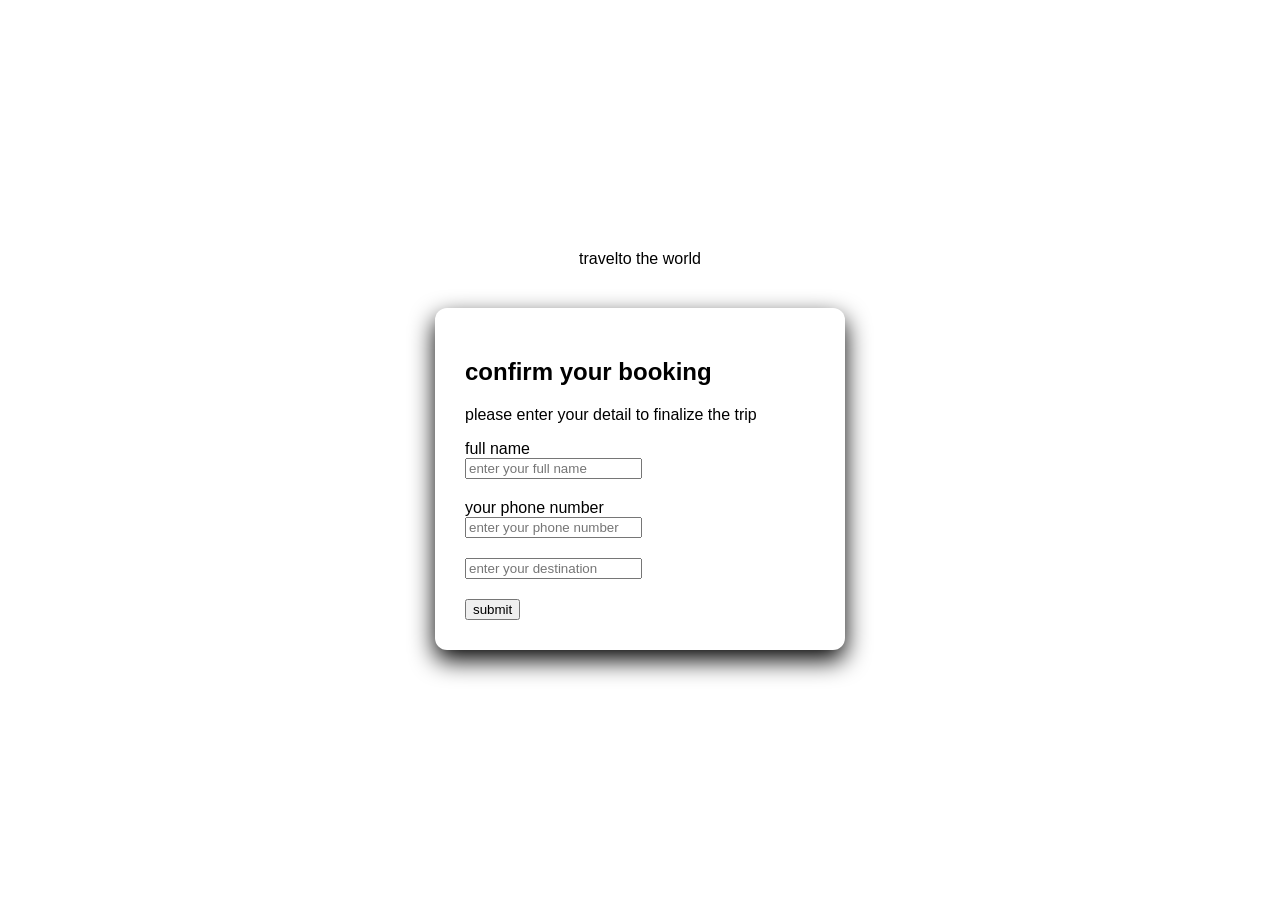
==== index.html @ bd51d029 "Add files via upload" ====
<!DOCTYPE html>
<html lang="en"dir="ltr"
 <head>
   <title>book your trip</title>
   <style>body{font-family:arial,
          sans-serif;
           background-color: white;
             display: flex;
             flex-direction: column;
             justify-content: center;
             align-items: center;
             margin: 0;
             gap: 20px;
             height: 100vh;          }
       .booking-card{ background: white;
                     padding: 30px;
                     border-radius: 12px;
                     box-shadow: 0 10px 25px;
                     margin-top: 20px;
                     width: 350px;       
      .form-group{margin-bottom: 15px;
                   display: flex;
                     flex-direction: column;
                      align-items: flex-start;
                       margin-bottom: 20px;
           .input{width: 100% 
              padding: 12px;
              BORDER:1PX SOLID #ADD;
              border-radius: 6px;
               box-sizing: border-box;     }
        button{width: 100%
                padding: 15px;
                background-color: black;
                 color: white;
                 border: NONE;
                 border-radius: 7px;
                  cursor: pointer;
                  font-weight: bold;
                  font-size: 17px;
                  cursor: pointer;
                   display: block;
                  margin-top: 20px;      }
        .label{display: block;
               margin-bottom: 5px;
              text-align: left;
               font-weight: bold;   }
        button:hover{background-color: black;}
    </style>
</head>
 <body>
   <header class="simple-header">
       <div class="logo">travelto the world</div>
</header>
<div class="booking-card">
  <h2>confirm your booking</h2>
   <p>please enter your detail to finalize the trip</p>
     <form action="#">
       <div class="form-group">
           <label for="name">full name</label>
            <input type="text"id="name"placeholder="enter your full name"required>
       </div>
         <div class="form-group">
           <label for="telephone number">your phone number</label>
            <input type="tel" placeholder="enter your phone number"required>
         </div>
       <div class="form-group">
         <label for="destination"your destination</label> 
              <input type="text"id="destination" placeholder="enter your destination">
            </div>
       <button type="submit">submit</button>
      </form>
    </div>
  </body>
</html>

















</body>
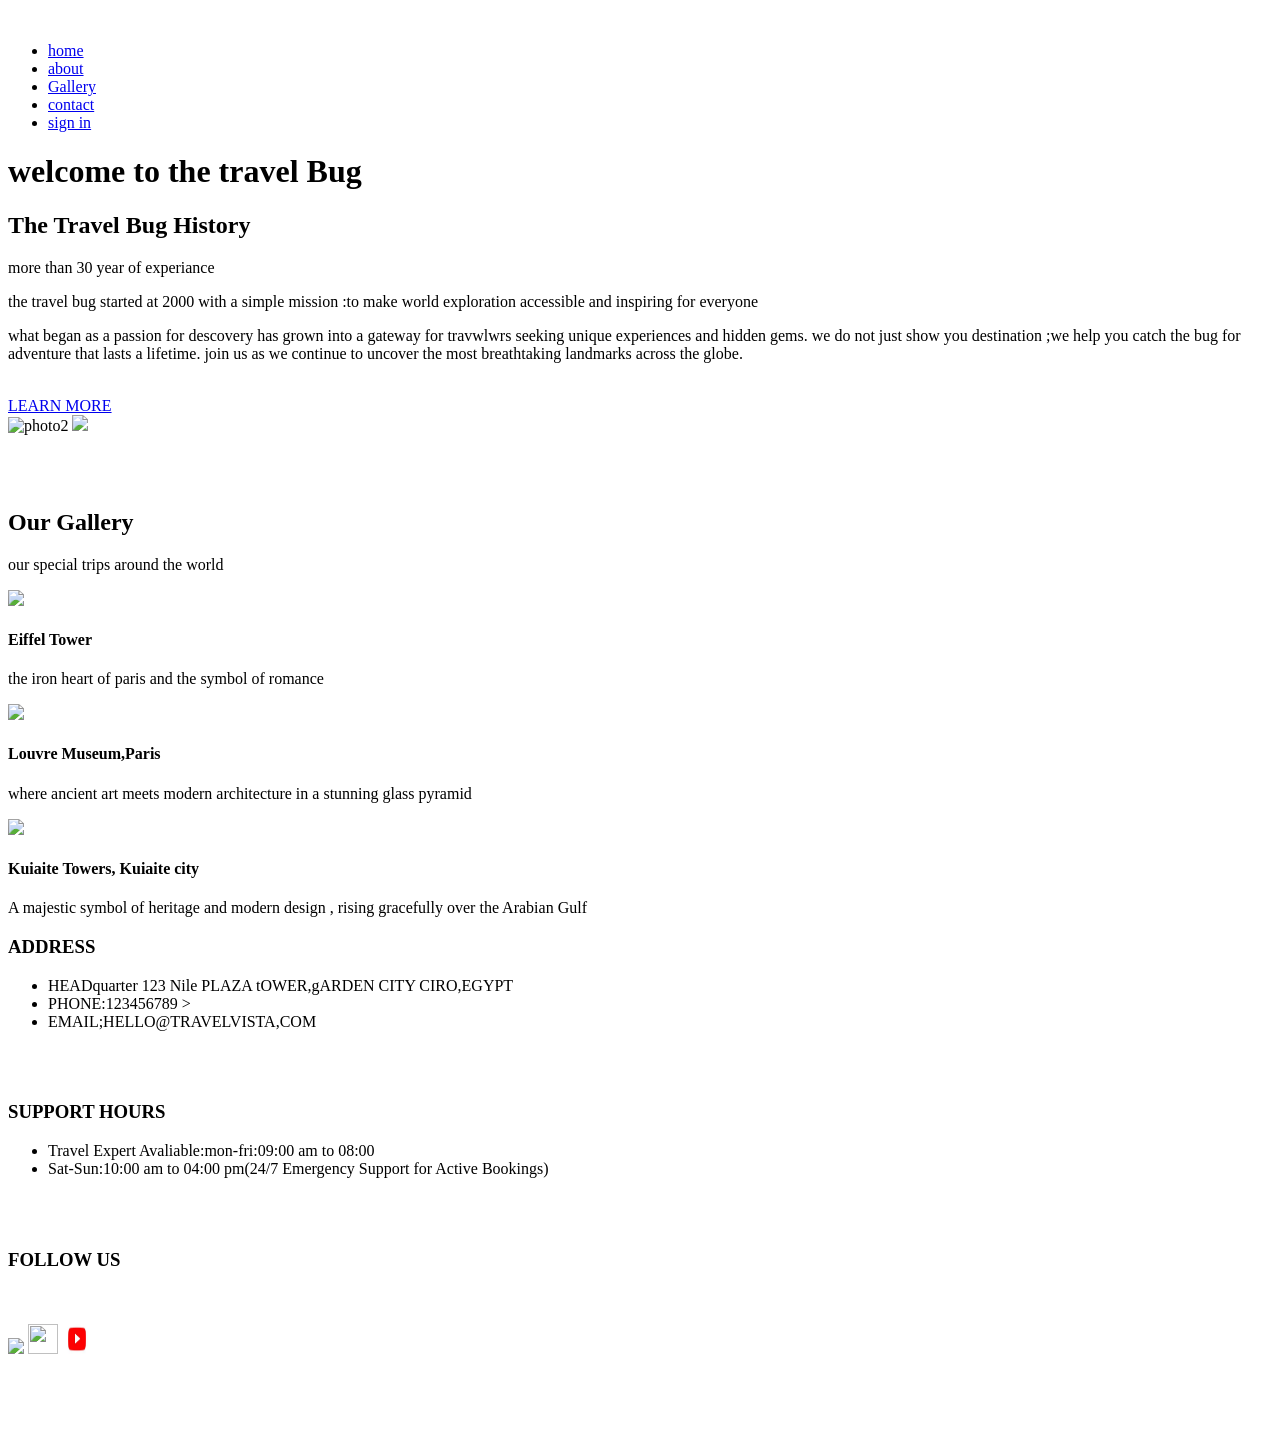
==== commit 5e99364e: "Add files via upload" ====
--- a/index.html
+++ b/index.html
@@ -1,93 +1,164 @@
 <!DOCTYPE html>
-<html lang="en"dir="ltr"
- <head>
-   <title>book your trip</title>
-   <style>body{font-family:arial,
-          sans-serif;
-           background-color: white;
-             display: flex;
-             flex-direction: column;
-             justify-content: center;
-             align-items: center;
-             margin: 0;
-             gap: 20px;
-             height: 100vh;          }
-       .booking-card{ background: white;
-                     padding: 30px;
-                     border-radius: 12px;
-                     box-shadow: 0 10px 25px;
-                     margin-top: 20px;
-                     width: 350px;       
-      .form-group{margin-bottom: 15px;
-                   display: flex;
-                     flex-direction: column;
-                      align-items: flex-start;
-                       margin-bottom: 20px;
-           .input{width: 100% 
-              padding: 12px;
-              BORDER:1PX SOLID #ADD;
-              border-radius: 6px;
-               box-sizing: border-box;     }
-        button{width: 100%
-                padding: 15px;
-                background-color: black;
-                 color: white;
-                 border: NONE;
-                 border-radius: 7px;
-                  cursor: pointer;
-                  font-weight: bold;
-                  font-size: 17px;
-                  cursor: pointer;
-                   display: block;
-                  margin-top: 20px;      }
-        .label{display: block;
-               margin-bottom: 5px;
-              text-align: left;
-               font-weight: bold;   }
-        button:hover{background-color: black;}
-    </style>
+<html lang="en">
+<head>
+    <meta charset="UTF-8">
+    <meta name="viewport" content="width=device-width, initial-scale=1.0">
+    <title>the travel bug</title>
+    <link rel="stylesheet" href="style.css">
+
 </head>
- <body>
-   <header class="simple-header">
-       <div class="logo">travelto the world</div>
-</header>
-<div class="booking-card">
-  <h2>confirm your booking</h2>
-   <p>please enter your detail to finalize the trip</p>
-     <form action="#">
-       <div class="form-group">
-           <label for="name">full name</label>
-            <input type="text"id="name"placeholder="enter your full name"required>
-       </div>
-         <div class="form-group">
-           <label for="telephone number">your phone number</label>
-            <input type="tel" placeholder="enter your phone number"required>
-         </div>
-       <div class="form-group">
-         <label for="destination"your destination</label> 
-              <input type="text"id="destination" placeholder="enter your destination">
-            </div>
-       <button type="submit">submit</button>
-      </form>
-    </div>
-  </body>
-</html>
+<body>
+    <header>
+        <div id="navbar">
+          <img src="https://static.vecteezy.com/system/resources/thumbnails/005/183/355/small/travel-agency-logo-template-holiday-logo-template-beach-logo-concept-vector.jpg" alt="">  
+        <nav>
+            <ul>
+                <li><a href="#home">home</a></li> 
+                <li><a href="#about">about</a></li>
+                <li><a href="#Gallery">Gallery</a></li>
+                <li><a href="#contact">contact</a></li>
+                <li><a href="#sign in">sign in</a></li> 
+        </ul>
+        
+        </nav>
+        </div>
+        <div class="content">
+            <h1>welcome to<span class="primary"> the travel Bug </span></h1>
+           
+
+        </div>
+    </header>
+    <!--Header end-->
+<main>
+    <!--About stert-->
+    <section id="about">
+        <div class="container">
+            <div class="title">
+                <h2>The Travel Bug History</h2>
+                <p>more than 30 year of experiance </p>
+              </div>
+              <div class="about-content">
+              <div>
+                
+                <p>the travel bug started at 2000 with a simple mission :to make world exploration accessible and inspiring for everyone</p> <p> what began as a passion for descovery has grown into a gateway for travwlwrs seeking unique experiences and hidden gems. we do not just show you destination ;we help you catch the bug for adventure that lasts a lifetime. join us as we continue to uncover the most breathtaking landmarks across the globe. </p>
+<br/>
+ <a href="#" class="btu-secondary">LEARN MORE</a>
+
+ 
+              </div>
+                <img src="https://memphisholidays.co.uk/uploaded_files/blogs/2024/4//1713861380Singapore.webp" alt="photo2" width="400px">
+<img src="https://skylifeholidays.com/wp-content/uploads/2024/11/%D8%AF%D8%A7%D8%B1-%D8%A3%D9%88%D8%A8%D8%B1%D8%A7-%D8%B3%D9%8A%D8%AF%D9%86%D9%8A%D8%8C-%D8%A3%D8%B3%D8%AA%D8%B1%D8%A7%D9%84%D9%8A%D8%A7.webp" width="400px">
+
+              </div>
+              </div>
+        </div>
+
+    </section>
+
+    <!--About end--> 
+    <!--Gallery start -->
+<br/>
+<br/>
+<br/>
+     <section id="Gallery">
+        <div class="container">
+            <div class="title"> 
+
+  <h2>Our Gallery</h2>
+<p> our special trips around the world</p>  
+ </div>
+  
+    <div class=" Gallery-items"> 
+        <div>  
+            <img src="https://www.aljazeera.net/wp-content/uploads/2019/06/4f8f26ee-e17a-497e-a91c-1b2ab2525b7a.jpeg?resize=770%2C513&quality=80" width="400px"  >
+            <div>
+                <h4>Eiffel Tower</h4>
+                <P>the iron heart of paris and the symbol of romance</P>
+     </div>
+</div>
+<div>
+<img src="https://encrypted-tbn0.gstatic.com/images?q=tbn:ANd9GcRgQF373im92UBff6ddiibeLbAQGKxfPFmVWA&s" width="400px">
+<div>
+<h4>Louvre Museum,Paris</h4>
+<p>where ancient art meets modern architecture in a stunning glass pyramid</p>
+
+</div>
+</div>
 
 
 
+<div>
+ <img src="https://blog.souqfann.com/wp-content/uploads/2021/08/AnyConv.com__%D9%83%D9%88%D9%8A%D8%AA.jpg" width="400px">
+ <div>
+    <h4>Kuiaite Towers, Kuiaite city</h4>
+    <p> A majestic symbol of heritage and modern design , rising gracefully over the Arabian Gulf</p>
+
+</div>
+</div>
+</div>
+     </section>
+     <!--Gallery end-->
+     <!--contact startt-->
+     <section id="contact">
+        <div class="container">
+            <div class="contact-content">
+                <div class="contact-info">
+                    <div>
+                     <h3>ADDRESS</h3>   <p>
+ <ul>
+<li>HEADquarter 123 Nile PLAZA tOWER,gARDEN CITY CIRO,EGYPT</li>
+<li> PHONE:123456789 ></li>
+
+<li>EMAIL;HELLO@TRAVELVISTA,COM</li>
+ </ul>                 
+ </p>
+<br/>
+<br/>
+</div>
+</div>
+</div>
+<div> <h3> SUPPORT HOURS</h3>
+    <p>
+        <ul>
+            <LI>Travel Expert Avaliable:mon-fri:09:00 am to 08:00</LI>
+
+<LI>Sat-Sun:10:00 am to 04:00 pm(24/7 Emergency Support for Active Bookings)</LI>
+
+        </ul>
+
+    </p>
+
+</div>
+<br/>
+<br/>
+
+<div> 
+<h3>FOLLOW US</h3>
+
+<br/>
+<P>
+<img src="https://pngdownload.io/wp-content/uploads/2024/01/Facebook-Logo-social-media-emblem-transparent-PNG-image-jpg.webp" WIDTH 30px height="30px"
+>
+<img src="https://img.freepik.com/premium-psd/tiktok-logo_705838-12827.jpg?semt=ais_hybrid&w=740&q=80" width="30px" height="30px">
+<img src="[data-uri]" width="30px" height="30px">
+</P>
+<br/>
+<br/>
+<br/>
+<br/>
 
 
+</div>
+
+</DIv>
 
 
+</div>
+</div>
+</div>
+    
 
-
-
-
-
-
-
-
-
+</main>
 
 </body>
-      +</html>
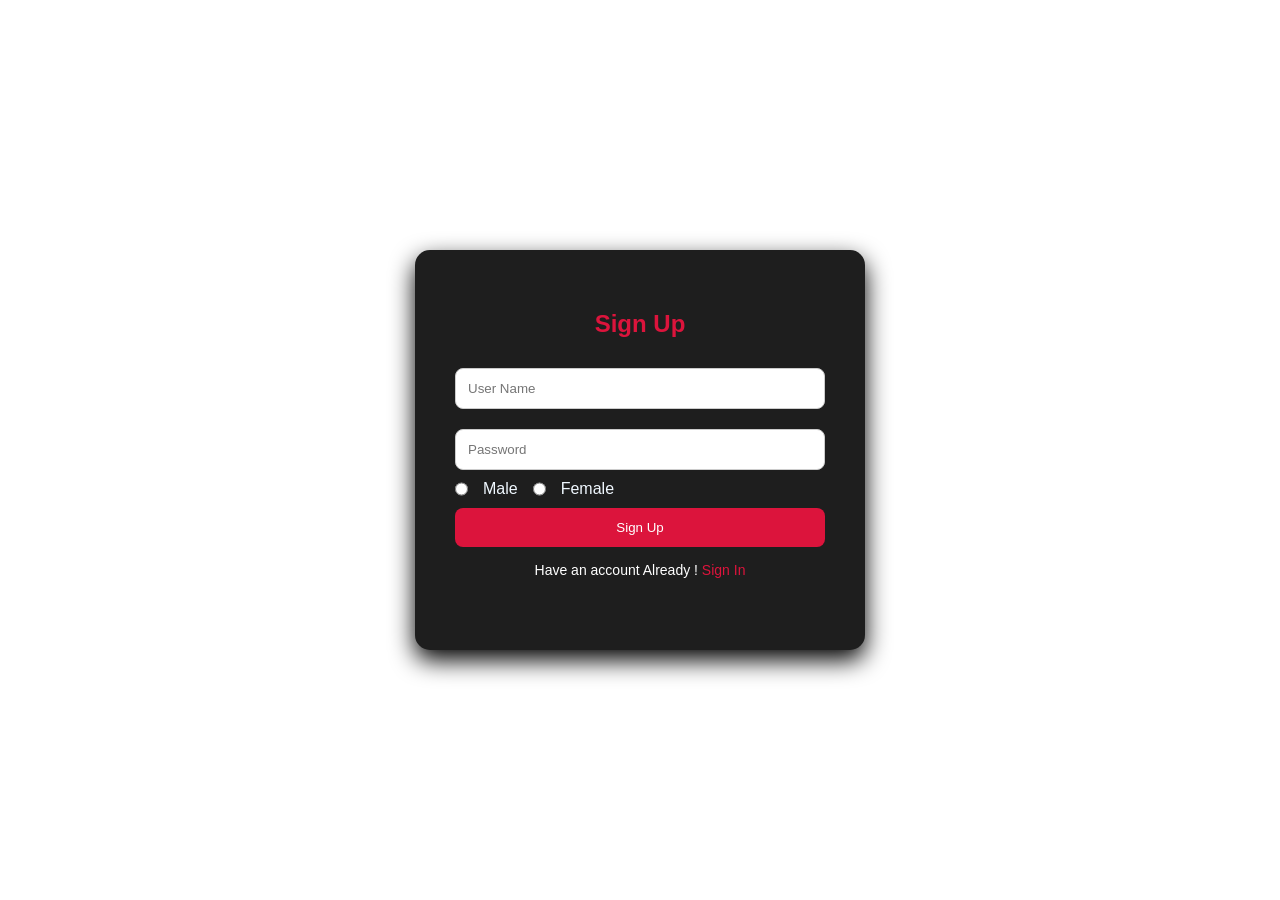
==== commit 75fc6f3c: "Add files via upload" ====
--- a/index.html
+++ b/index.html
@@ -1,164 +1,35 @@
 <!DOCTYPE html>
 <html lang="en">
+
 <head>
     <meta charset="UTF-8">
-    <meta name="viewport" content="width=device-width, initial-scale=1.0">
-    <title>the travel bug</title>
+    <title>LoginPage</title>
     <link rel="stylesheet" href="style.css">
+</head>
 
-</head>
 <body>
-    <header>
-        <div id="navbar">
-          <img src="https://static.vecteezy.com/system/resources/thumbnails/005/183/355/small/travel-agency-logo-template-holiday-logo-template-beach-logo-concept-vector.jpg" alt="">  
-        <nav>
-            <ul>
-                <li><a href="#home">home</a></li> 
-                <li><a href="#about">about</a></li>
-                <li><a href="#Gallery">Gallery</a></li>
-                <li><a href="#contact">contact</a></li>
-                <li><a href="#sign in">sign in</a></li> 
-        </ul>
-        
-        </nav>
+    <div class="loginContainer">
+        <div class="loginForm">
+            <h2>Sign Up</h2>
+
+            <input type="text" placeholder="User Name" required>
+            <input type="password" placeholder="Password" required>
+            <form class="Gender">
+                <input type="radio" id="male"name="Gender" value="male">
+                <label for="male">Male</label>
+                <input type="radio" id="female" name="Gender" value="female">
+                <label for="female">Female</label>
+            </form>
+            <button type="submit">Sign Up</button>
+
+            <p class="text">
+                Have an account Already !
+                <a href="Login.html"> Sign In</a>
+            </p>
+            
         </div>
-        <div class="content">
-            <h1>welcome to<span class="primary"> the travel Bug </span></h1>
-           
-
-        </div>
-    </header>
-    <!--Header end-->
-<main>
-    <!--About stert-->
-    <section id="about">
-        <div class="container">
-            <div class="title">
-                <h2>The Travel Bug History</h2>
-                <p>more than 30 year of experiance </p>
-              </div>
-              <div class="about-content">
-              <div>
-                
-                <p>the travel bug started at 2000 with a simple mission :to make world exploration accessible and inspiring for everyone</p> <p> what began as a passion for descovery has grown into a gateway for travwlwrs seeking unique experiences and hidden gems. we do not just show you destination ;we help you catch the bug for adventure that lasts a lifetime. join us as we continue to uncover the most breathtaking landmarks across the globe. </p>
-<br/>
- <a href="#" class="btu-secondary">LEARN MORE</a>
-
- 
-              </div>
-                <img src="https://memphisholidays.co.uk/uploaded_files/blogs/2024/4//1713861380Singapore.webp" alt="photo2" width="400px">
-<img src="https://skylifeholidays.com/wp-content/uploads/2024/11/%D8%AF%D8%A7%D8%B1-%D8%A3%D9%88%D8%A8%D8%B1%D8%A7-%D8%B3%D9%8A%D8%AF%D9%86%D9%8A%D8%8C-%D8%A3%D8%B3%D8%AA%D8%B1%D8%A7%D9%84%D9%8A%D8%A7.webp" width="400px">
-
-              </div>
-              </div>
-        </div>
-
-    </section>
-
-    <!--About end--> 
-    <!--Gallery start -->
-<br/>
-<br/>
-<br/>
-     <section id="Gallery">
-        <div class="container">
-            <div class="title"> 
-
-  <h2>Our Gallery</h2>
-<p> our special trips around the world</p>  
- </div>
-  
-    <div class=" Gallery-items"> 
-        <div>  
-            <img src="https://www.aljazeera.net/wp-content/uploads/2019/06/4f8f26ee-e17a-497e-a91c-1b2ab2525b7a.jpeg?resize=770%2C513&quality=80" width="400px"  >
-            <div>
-                <h4>Eiffel Tower</h4>
-                <P>the iron heart of paris and the symbol of romance</P>
-     </div>
-</div>
-<div>
-<img src="https://encrypted-tbn0.gstatic.com/images?q=tbn:ANd9GcRgQF373im92UBff6ddiibeLbAQGKxfPFmVWA&s" width="400px">
-<div>
-<h4>Louvre Museum,Paris</h4>
-<p>where ancient art meets modern architecture in a stunning glass pyramid</p>
-
-</div>
-</div>
-
-
-
-<div>
- <img src="https://blog.souqfann.com/wp-content/uploads/2021/08/AnyConv.com__%D9%83%D9%88%D9%8A%D8%AA.jpg" width="400px">
- <div>
-    <h4>Kuiaite Towers, Kuiaite city</h4>
-    <p> A majestic symbol of heritage and modern design , rising gracefully over the Arabian Gulf</p>
-
-</div>
-</div>
-</div>
-     </section>
-     <!--Gallery end-->
-     <!--contact startt-->
-     <section id="contact">
-        <div class="container">
-            <div class="contact-content">
-                <div class="contact-info">
-                    <div>
-                     <h3>ADDRESS</h3>   <p>
- <ul>
-<li>HEADquarter 123 Nile PLAZA tOWER,gARDEN CITY CIRO,EGYPT</li>
-<li> PHONE:123456789 ></li>
-
-<li>EMAIL;HELLO@TRAVELVISTA,COM</li>
- </ul>                 
- </p>
-<br/>
-<br/>
-</div>
-</div>
-</div>
-<div> <h3> SUPPORT HOURS</h3>
-    <p>
-        <ul>
-            <LI>Travel Expert Avaliable:mon-fri:09:00 am to 08:00</LI>
-
-<LI>Sat-Sun:10:00 am to 04:00 pm(24/7 Emergency Support for Active Bookings)</LI>
-
-        </ul>
-
-    </p>
-
-</div>
-<br/>
-<br/>
-
-<div> 
-<h3>FOLLOW US</h3>
-
-<br/>
-<P>
-<img src="https://pngdownload.io/wp-content/uploads/2024/01/Facebook-Logo-social-media-emblem-transparent-PNG-image-jpg.webp" WIDTH 30px height="30px"
->
-<img src="https://img.freepik.com/premium-psd/tiktok-logo_705838-12827.jpg?semt=ais_hybrid&w=740&q=80" width="30px" height="30px">
-<img src="[data-uri]" width="30px" height="30px">
-</P>
-<br/>
-<br/>
-<br/>
-<br/>
-
-
-</div>
-
-</DIv>
-
-
-</div>
-</div>
-</div>
-    
-
-</main>
+    </div>
 
 </body>
+
 </html>
--- a/style.css
+++ b/style.css
@@ -0,0 +1,92 @@
+* {
+    margin: 0;
+    padding: 0;
+    box-sizing: border-box;
+}
+
+body {
+    font-family: Arial, sans-serif;
+
+    background: white;
+
+    display: flex;
+    justify-content: center;
+    align-items: center;
+    height: 100vh;
+}
+
+.loginContainer {
+    background: #1e1e1e;
+    width: 450px;
+    padding: 60px 40px;
+    min-height: 400px;
+    border-radius: 15px;
+    text-align: center;
+    box-shadow: 0 10px 25px black;
+}
+
+.loginForm h2 {
+    margin-bottom: 20px;
+    color: crimson;
+}
+
+.loginForm input {
+    width: 100%;
+    padding: 12px;
+    margin: 10px 0;
+    border-radius: 8px;
+    border: 1px solid #ccc;
+}
+
+.loginForm input:focus {
+    outline: none;
+}
+
+button {
+    width: 100%;
+    padding: 12px;  
+    margin-top: 10px;
+
+    background: crimson;
+    color: white;
+
+    border: none;
+    border-radius: 8px;
+
+    cursor: pointer;
+    transition: 0.3s;
+}
+
+button:hover {
+    background: rgb(82, 26, 54);
+    letter-spacing: 2px;
+}
+
+.text {
+    margin-top: 15px;
+    font-size: 14px;
+    color: white;
+}
+
+.text a {
+    color: crimson;
+    text-decoration: none;
+}
+a:hover{
+        color: rgb(82, 26, 54) ;
+        letter-spacing: 1px;
+
+}
+.Gender input {
+    width: auto;
+    margin: 0;
+}
+.Gender input:hover{
+        cursor: pointer;
+}
+.Gender {
+ color: aliceblue;
+  display: flex;
+  gap: 15px; 
+}
+
